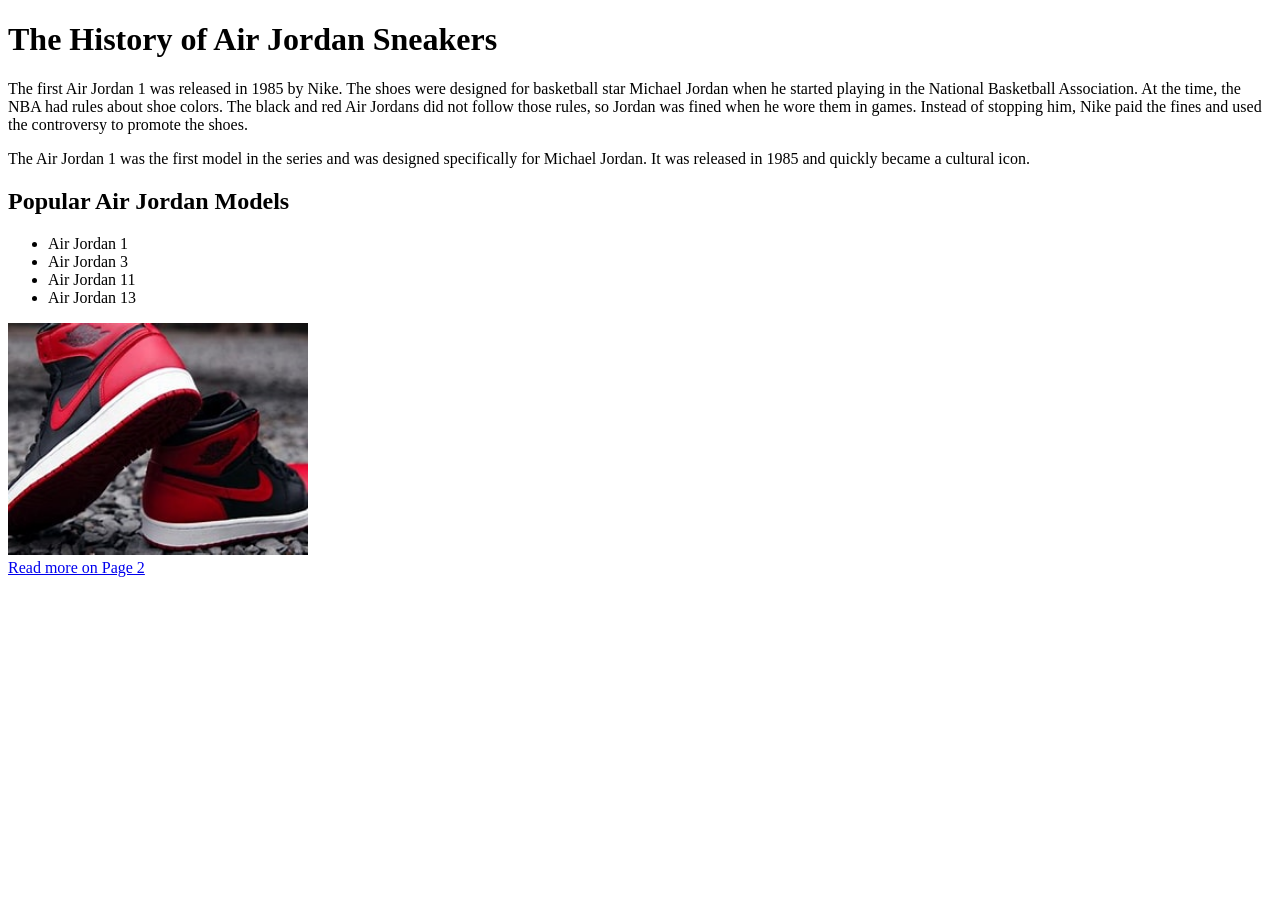
==== index.html @ 69681cd7 "HTML" ====
<!DOCTYPE html>
<html lang="en">
<head>
    <meta charset="UTF-8">
    <title>History of Jordan Sneakers</title>
</head>

<body>

<!-- Header section with the title of the website -->
<header>
    <h1>The History of Air Jordan Sneakers</h1>
</header>

<!-- Main content of the webpage -->
<main>

    <!-- Introduction paragraphs -->
    <p>The first Air Jordan 1 was released in 1985 by Nike.

The shoes were designed for basketball star Michael Jordan when he started playing in the National Basketball Association.

At the time, the NBA had rules about shoe colors. The black and red Air Jordans did not follow those rules, so Jordan was fined when he wore them in games.

Instead of stopping him, Nike paid the fines and used the controversy to promote the shoes.</p>

    <p>The Air Jordan 1 was the first model in the series and was designed specifically for Michael Jordan. It was released in 1985 and quickly became a cultural icon.</p>

    <!-- Section organizing important information -->
    <section>

        <h2>Popular Air Jordan Models</h2>

        <!-- Unordered list of sneaker models -->
        <ul>
            <li>Air Jordan 1</li>
            <li>Air Jordan 3</li>
            <li>Air Jordan 11</li>
            <li>Air Jordan 13</li>
        </ul>

        <!-- Image of the sneaker -->
        <img src="images/jordan1.jpeg" alt="Air Jordan 1 sneaker" width="300">

    </section>

</main>

<!-- Footer with navigation link -->
<footer>
    <a href="page2.html">Read more on Page 2</a>
</footer>

</body>
</html>
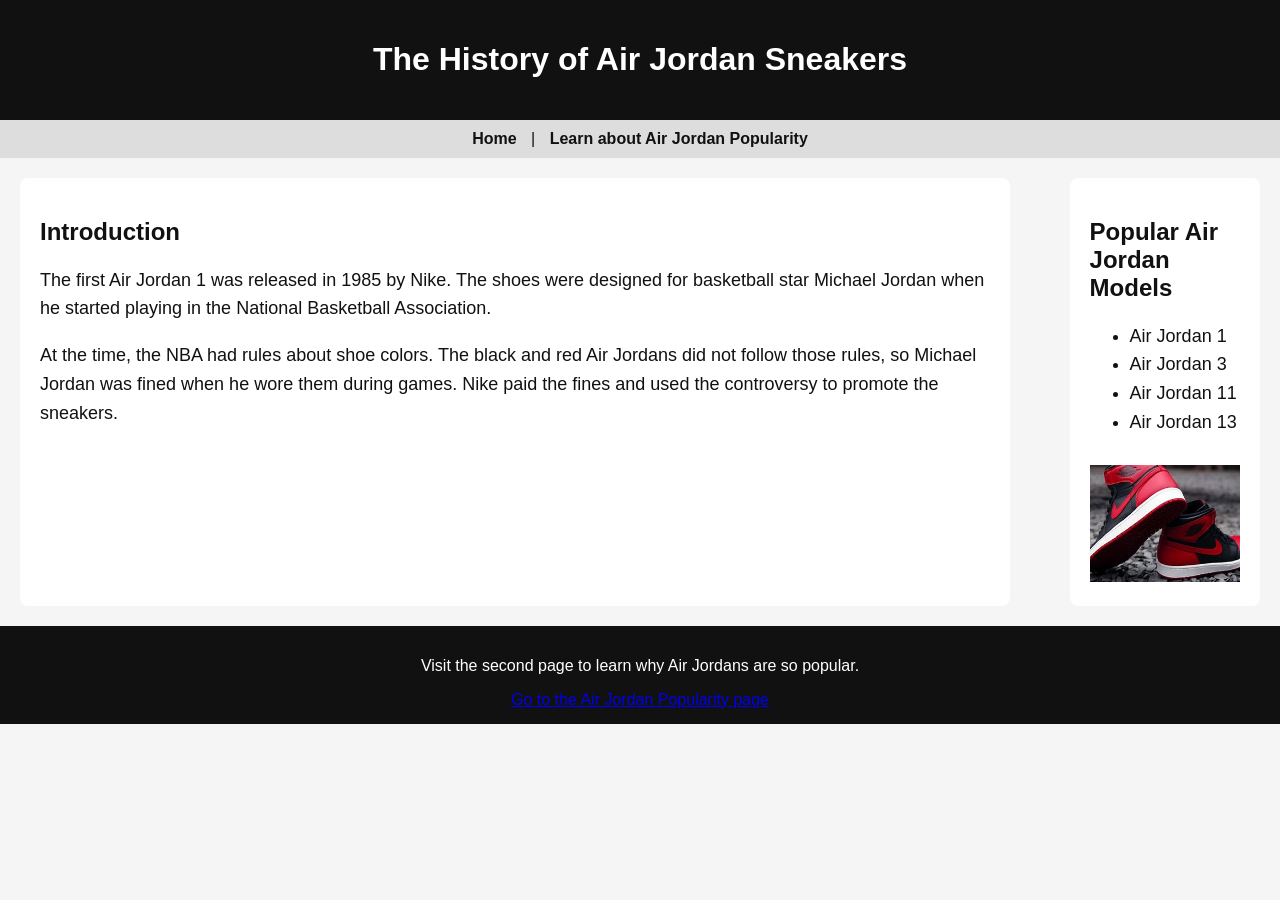
==== commit 3541d627: "Improved heading structure and semantic HTML for accessibility" ====
--- a/index.html
+++ b/index.html
@@ -1,54 +1,61 @@
 <!DOCTYPE html>
 <html lang="en">
+
 <head>
     <meta charset="UTF-8">
-    <title>History of Jordan Sneakers</title>
+    <title>The History of Air Jordan Sneakers</title>
+    <link rel="stylesheet" href="css/style.css">
 </head>
 
 <body>
 
-<!-- Header section with the title of the website -->
-<header>
+<header id="main-header">
     <h1>The History of Air Jordan Sneakers</h1>
 </header>
 
-<!-- Main content of the webpage -->
-<main>
+<nav>
+    <a href="index.html">Home</a> |
+    <a href="page2.html">Learn about Air Jordan Popularity</a>
+</nav>
 
-    <!-- Introduction paragraphs -->
-    <p>The first Air Jordan 1 was released in 1985 by Nike.
+<main class="flex-container">
 
-The shoes were designed for basketball star Michael Jordan when he started playing in the National Basketball Association.
+<section class="content-box">
 
-At the time, the NBA had rules about shoe colors. The black and red Air Jordans did not follow those rules, so Jordan was fined when he wore them in games.
+<h2>Introduction</h2>
 
-Instead of stopping him, Nike paid the fines and used the controversy to promote the shoes.</p>
+<p class="text">
+The first Air Jordan 1 was released in 1985 by Nike. The shoes were designed for basketball star Michael Jordan when he started playing in the National Basketball Association.
+</p>
 
-    <p>The Air Jordan 1 was the first model in the series and was designed specifically for Michael Jordan. It was released in 1985 and quickly became a cultural icon.</p>
+<p class="text">
+At the time, the NBA had rules about shoe colors. The black and red Air Jordans did not follow those rules, so Michael Jordan was fined when he wore them during games. Nike paid the fines and used the controversy to promote the sneakers.
+</p>
 
-    <!-- Section organizing important information -->
-    <section>
+</section>
 
-        <h2>Popular Air Jordan Models</h2>
+<section class="content-box">
 
-        <!-- Unordered list of sneaker models -->
-        <ul>
-            <li>Air Jordan 1</li>
-            <li>Air Jordan 3</li>
-            <li>Air Jordan 11</li>
-            <li>Air Jordan 13</li>
-        </ul>
+<h2>Popular Air Jordan Models</h2>
 
-        <!-- Image of the sneaker -->
-        <img src="images/jordan1.jpeg" alt="Air Jordan 1 sneaker" width="300">
+<ul class="text">
+<li>Air Jordan 1</li>
+<li>Air Jordan 3</li>
+<li>Air Jordan 11</li>
+<li>Air Jordan 13</li>
+</ul>
 
-    </section>
+<img src="images/jordan1.jpeg" 
+alt="Red and black Air Jordan 1 basketball sneaker originally released in 1985" 
+width="300">
+
+</section>
 
 </main>
 
-<!-- Footer with navigation link -->
-<footer>
-    <a href="page2.html">Read more on Page 2</a>
+<footer id="main-footer">
+<p>Visit the second page to learn why Air Jordans are so popular.</p>
+<a href="page2.html">Go to the Air Jordan Popularity page</a>
 </footer>
 
 </body>
--- a/css/style.css
+++ b/css/style.css
@@ -0,0 +1,94 @@
+
+body {
+background-color: #f5f5f5;
+font-family: Arial, sans-serif;
+margin: 0;
+color: #111;
+}
+
+/* Header */
+
+#main-header {
+background-color: #111;
+color: white;
+text-align: center;
+padding: 20px;
+}
+
+/* Navigation */
+
+nav {
+background-color: #ddd;
+padding: 10px;
+text-align: center;
+}
+
+nav a {
+color: #111;
+text-decoration: none;
+font-weight: bold;
+margin: 0 10px;
+}
+
+/* Content sections */
+
+.content-box {
+background-color: white;
+padding: 20px;
+margin: 20px;
+border-radius: 8px;
+}
+
+/* Text class */
+
+.text {
+font-size: 18px;
+line-height: 1.6;
+}
+
+/* Flexbox layout */
+
+.flex-container {
+display: flex;
+gap: 20px;
+justify-content: center;
+}
+
+/* Footer */
+
+#main-footer {
+background-color: #111;
+color: white;
+text-align: center;
+padding: 15px;
+}
+
+/* Images */
+
+img {
+margin-top: 10px;
+max-width: 100%;
+}
+
+/* ---------- MEDIA QUERY ---------- */
+
+@media (max-width: 768px) {
+
+.flex-container {
+flex-direction: column;
+}
+
+.text {
+font-size: 16px;
+}
+
+.content-box {
+margin: 10px;
+padding: 15px;
+}
+
+nav {
+font-size: 14px;
+}
+
+}
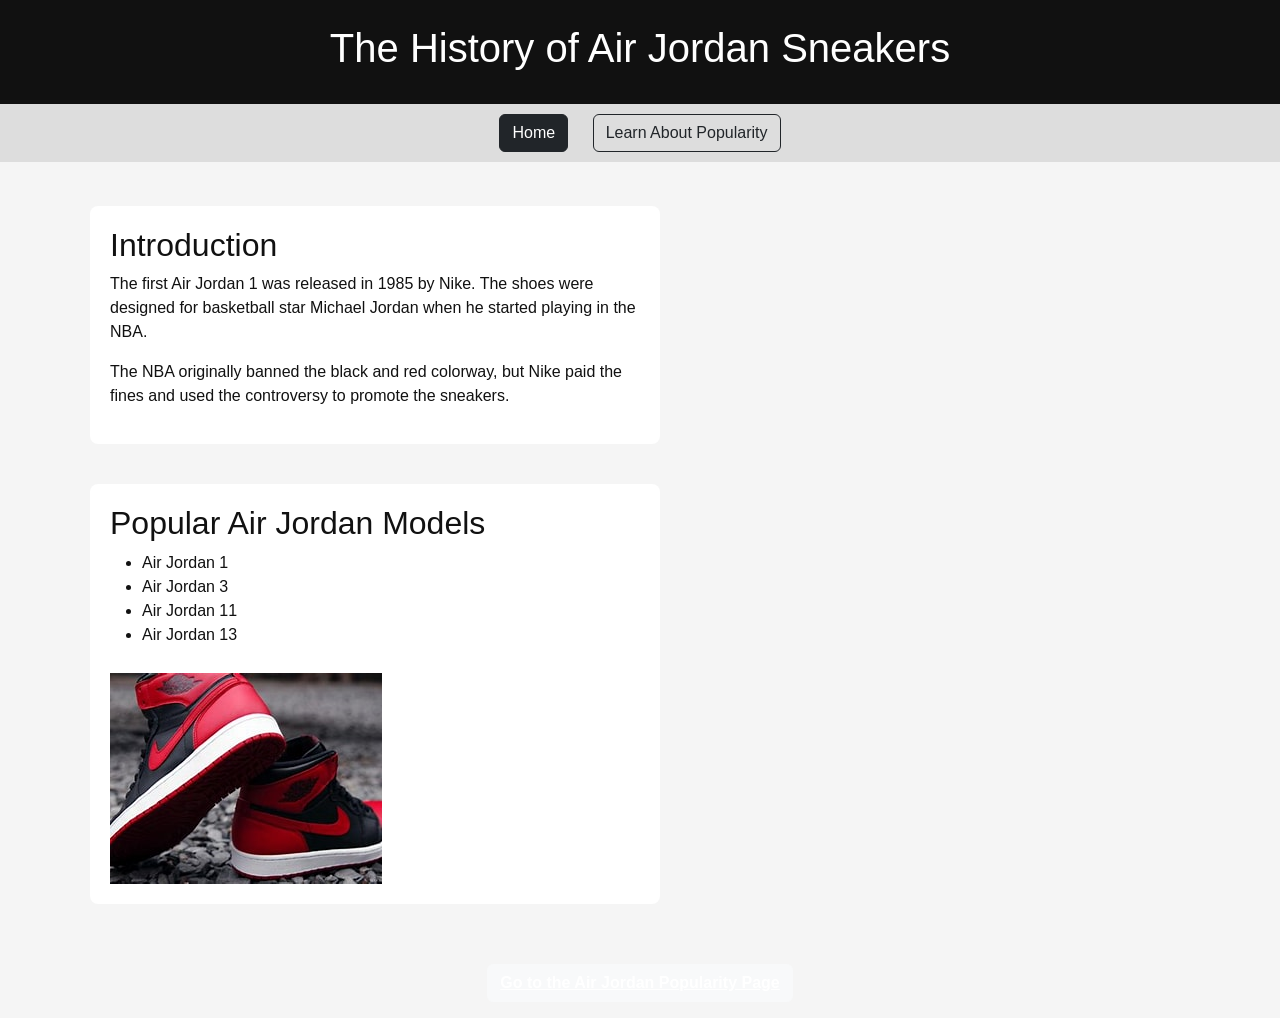
==== commit 6628b464: "stylesheet added to index" ====
--- a/index.html
+++ b/index.html
@@ -2,60 +2,66 @@
 <html lang="en">
 
 <head>
-    <meta charset="UTF-8">
-    <title>The History of Air Jordan Sneakers</title>
-    <link rel="stylesheet" href="css/style.css">
+<meta charset="UTF-8">
+<title>The History of Air Jordan Sneakers</title>
+
+<link href="https://cdn.jsdelivr.net/npm/bootstrap@5.3.3/dist/css/bootstrap.min.css" rel="stylesheet">
+<link rel="stylesheet" href="css/style.css">
+
 </head>
 
 <body>
 
-<header id="main-header">
-    <h1>The History of Air Jordan Sneakers</h1>
+<header id="main-header" class="text-center py-4">
+<h1>The History of Air Jordan Sneakers</h1>
 </header>
 
-<nav>
-    <a href="index.html">Home</a> |
-    <a href="page2.html">Learn about Air Jordan Popularity</a>
+<nav class="text-center mb-4">
+<a href="index.html" class="btn btn-dark">Home</a>
+<a href="page2.html" class="btn btn-outline-dark">Learn About Popularity</a>
 </nav>
 
-<main class="flex-container">
+<main class="container">
 
-<section class="content-box">
+<div class="row">
+
+<section class="col-md-6 content-box">
 
 <h2>Introduction</h2>
 
-<p class="text">
-The first Air Jordan 1 was released in 1985 by Nike. The shoes were designed for basketball star Michael Jordan when he started playing in the National Basketball Association.
+<p>
+The first Air Jordan 1 was released in 1985 by Nike. The shoes were designed for basketball star Michael Jordan when he started playing in the NBA.
 </p>
 
-<p class="text">
-At the time, the NBA had rules about shoe colors. The black and red Air Jordans did not follow those rules, so Michael Jordan was fined when he wore them during games. Nike paid the fines and used the controversy to promote the sneakers.
+<p>
+The NBA originally banned the black and red colorway, but Nike paid the fines and used the controversy to promote the sneakers.
 </p>
 
 </section>
 
-<section class="content-box">
+<section class="col-md-6 content-box">
 
 <h2>Popular Air Jordan Models</h2>
 
-<ul class="text">
+<ul>
 <li>Air Jordan 1</li>
 <li>Air Jordan 3</li>
 <li>Air Jordan 11</li>
 <li>Air Jordan 13</li>
 </ul>
 
-<img src="images/jordan1.jpeg" 
-alt="Red and black Air Jordan 1 basketball sneaker originally released in 1985" 
-width="300">
+<img src="images/jordan1.jpeg"
+alt="Red and black Air Jordan 1 basketball sneaker from 1985"
+class="img-fluid">
 
 </section>
 
+</div>
+
 </main>
 
-<footer id="main-footer">
-<p>Visit the second page to learn why Air Jordans are so popular.</p>
-<a href="page2.html">Go to the Air Jordan Popularity page</a>
+<footer id="main-footer" class="text-center mt-4 p-3">
+<a href="page2.html" class="btn btn-light">Go to the Air Jordan Popularity Page</a>
 </footer>
 
 </body>
--- a/css/style.css
+++ b/css/style.css
@@ -56,11 +56,10 @@
 
 /* Footer */
 
-#main-footer {
-background-color: #111;
-color: white;
-text-align: center;
-padding: 15px;
+#main-footer a {
+color: #ffffff;
+text-decoration: underline;
+font-weight: bold;
 }
 
 /* Images */
